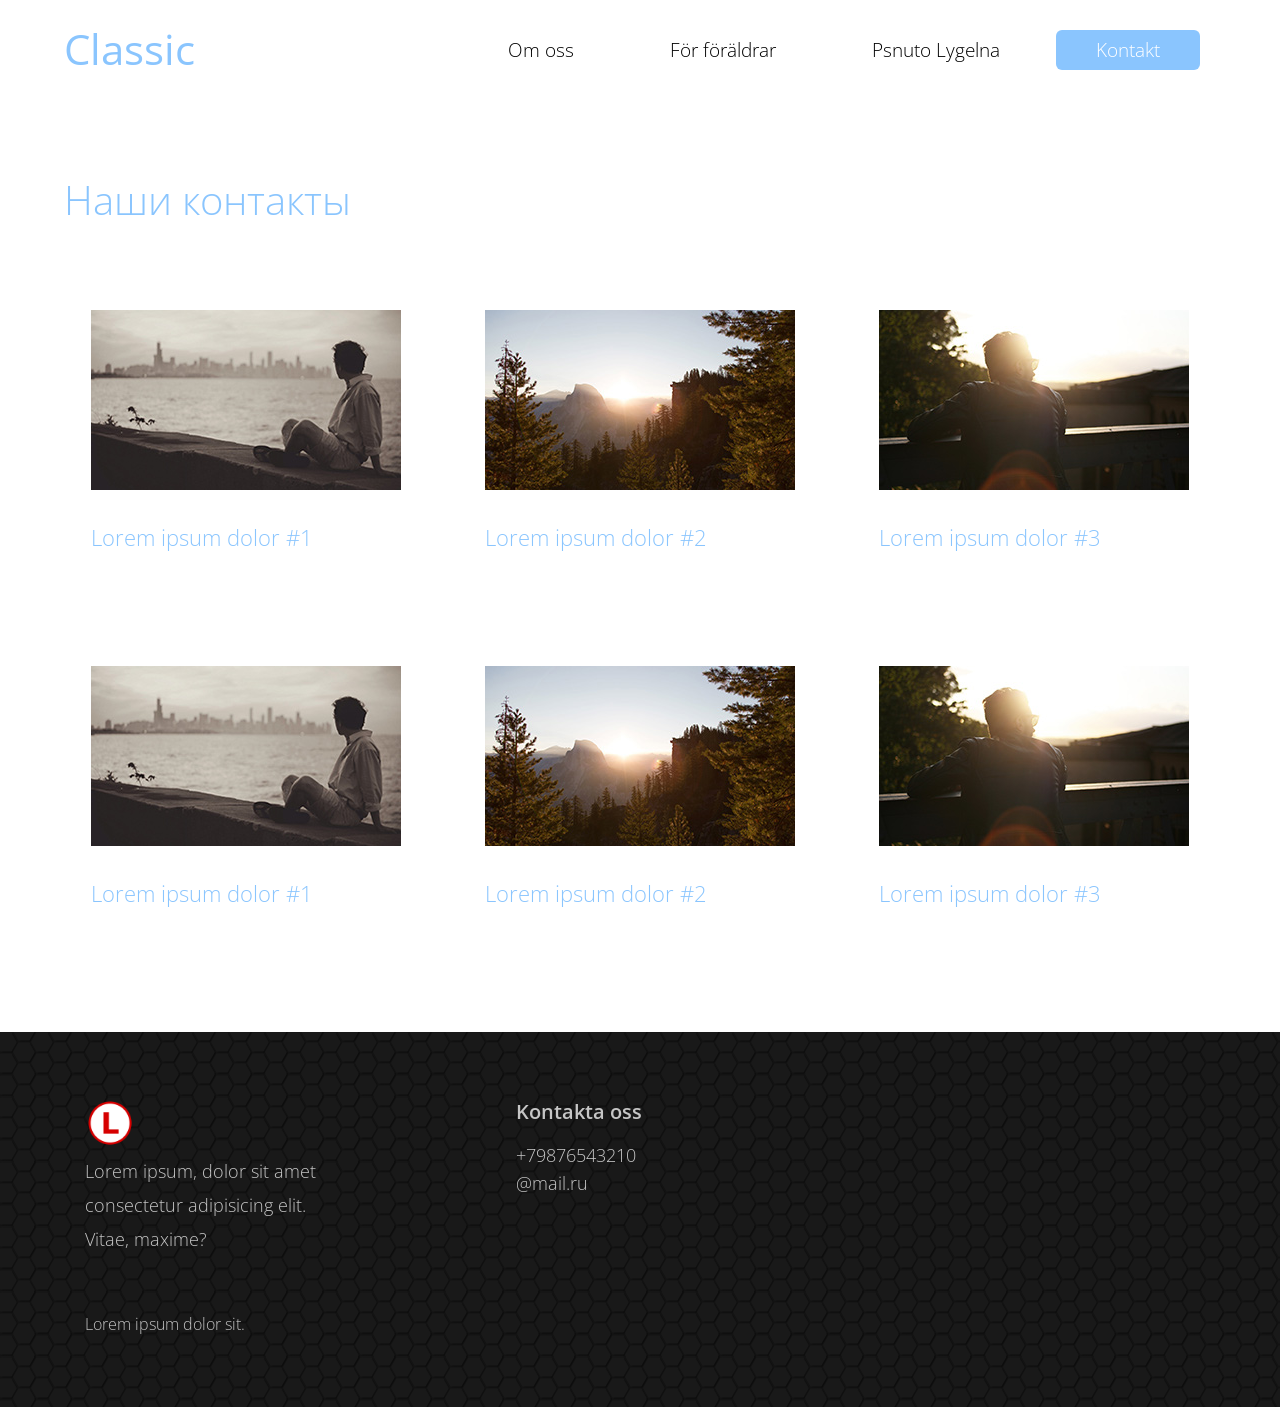
==== contact.html @ af582776 "Initial commit" ====
<!DOCTYPE html>
<html>
  <head>
    <meta charset="utf-8" />
    <meta http-equiv="X-UA-Compatible" content="IE=edge" />
    <meta name="viewport" content="width=device-width, initial-scale=1" />

    <title>Classic - Contact Page</title>
    <link
      rel="apple-touch-icon"
      sizes="192x192"
      href="img/favicon/android-chrome-192x192.png"
    />
    <link
      rel="apple-touch-icon"
      sizes="512x512"
      href="img/favicon/favicon-512.png"
    />
    <link rel="apple-touch-icon" href="img/favicon/apple-touch-icon.png" />
    <link
      rel="icon"
      type="image/png"
      sizes="32x32"
      href="img/favicon/favicon-32x32.png"
    />
    <link
      rel="icon"
      type="image/png"
      sizes="16x16"
      href="img/favicon/favicon-16x16.png"
    />
    <link rel="icon" type="image/x-icon" href="img/favicon/favicon.ico" />
    <link rel="manifest" href="img/favicon/site.webmanifest" />
    <link rel="icon" href="img/favicon/favicon-512.png" />
    <meta name="msapplication-TileColor" content="#ffffff" />
    <meta name="theme-color" content="#ffffff" />
    <!-- load stylesheets -->
    <link
      rel="stylesheet"
      href="https://fonts.googleapis.com/css?family=Open+Sans:300,400"
    />
    <!-- Google web font "Open Sans" -->
    <link rel="stylesheet" href="css/bootstrap.min.css" />
    <link rel="stylesheet" href="css/reset.css" />
    <link rel="stylesheet" href="css/templatemo-style.css" />
    <link rel="stylesheet" href="css/style.css" />
    <!-- Templatemo style -->

    <!-- HTML5 shim and Respond.js for IE8 support of HTML5 elements and media queries -->
    <!-- WARNING: Respond.js doesn't work if you view the page via file:// -->
    <!--[if lt IE 9]>
      <script src="https://oss.maxcdn.com/html5shiv/3.7.2/html5shiv.min.js"></script>
      <script src="https://oss.maxcdn.com/respond/1.4.2/respond.min.js"></script>
    <![endif]-->
  </head>

  <body>
    <div class="tm-header">
      <div class="container-fluid">
        <div class="tm-header-inner">
          <a href="index.html" class="navbar-brand tm-site-name">Classic</a>

          <!-- navbar -->
          <nav class="navbar tm-main-nav">
            <button
              class="navbar-toggler hidden-md-up"
              type="button"
              data-toggle="collapse"
              data-target="#tmNavbar"
            >
              &#9776;
            </button>

            <div class="collapse navbar-toggleable-sm" id="tmNavbar">
              <ul class="nav navbar-nav">
                <li class="nav-item">
                  <a href="Om_oss.html" class="nav-link">Om oss</a>
                </li>
                <li class="nav-item">
                  <a href="For_foraldrar.html" class="nav-link"
                    >För föräldrar</a
                  >
                </li>
                <li class="nav-item">
                  <a href="Psnuto_Lygelna.html" class="nav-link"
                    >Psnuto Lygelna</a
                  >
                </li>
                <li class="nav-item active">
                  <a href="contact.html" class="nav-link">Kontakt</a>
                </li>
              </ul>
            </div>
          </nav>
        </div>
      </div>
    </div>
    <section class="tm-section">
      <div class="container-fluid">
        <h2 class="answer__title">Наши контакты</h2>
        <div class="row tm-margin-t-big">
          <div class="col-xs-12 col-sm-12 col-md-4 col-lg-4 col-xl-4">
            <div class="tm-content-box">
              <img
                src="img/tm-img-310x180-1.jpg"
                alt="Image"
                class="tm-margin-b-30 img-fluid"
              />
              <h4 class="tm-margin-b-20 tm-gold-text">Lorem ipsum dolor #1</h4>
            </div>
          </div>

          <div class="col-xs-12 col-sm-12 col-md-4 col-lg-4 col-xl-4">
            <div class="tm-content-box">
              <img
                src="img/tm-img-310x180-2.jpg"
                alt="Image"
                class="tm-margin-b-30 img-fluid"
              />
              <h4 class="tm-margin-b-20 tm-gold-text">Lorem ipsum dolor #2</h4>
            </div>
          </div>

          <div class="col-xs-12 col-sm-12 col-md-4 col-lg-4 col-xl-4">
            <div class="tm-content-box">
              <img
                src="img/tm-img-310x180-3.jpg"
                alt="Image"
                class="tm-margin-b-30 img-fluid"
              />
              <h4 class="tm-margin-b-20 tm-gold-text">Lorem ipsum dolor #3</h4>
            </div>
          </div>
        </div>
        <div class="row tm-margin-t-big">
          <div class="col-xs-12 col-sm-12 col-md-4 col-lg-4 col-xl-4">
            <div class="tm-content-box">
              <img
                src="img/tm-img-310x180-1.jpg"
                alt="Image"
                class="tm-margin-b-30 img-fluid"
              />
              <h4 class="tm-margin-b-20 tm-gold-text">Lorem ipsum dolor #1</h4>
            </div>
          </div>

          <div class="col-xs-12 col-sm-12 col-md-4 col-lg-4 col-xl-4">
            <div class="tm-content-box">
              <img
                src="img/tm-img-310x180-2.jpg"
                alt="Image"
                class="tm-margin-b-30 img-fluid"
              />
              <h4 class="tm-margin-b-20 tm-gold-text">Lorem ipsum dolor #2</h4>
            </div>
          </div>

          <div class="col-xs-12 col-sm-12 col-md-4 col-lg-4 col-xl-4">
            <div class="tm-content-box">
              <img
                src="img/tm-img-310x180-3.jpg"
                alt="Image"
                class="tm-margin-b-30 img-fluid"
              />
              <h4 class="tm-margin-b-20 tm-gold-text">Lorem ipsum dolor #3</h4>
            </div>
          </div>
        </div>
      </div>
    </section>

    <footer class="footer" id="footer">
      <div class="container">
        <div class="footer__body">
          <div class="footer__col">
            <a class="footer__logo logo" href="#">
              <img src="img/favicon/favicon-512.png" width="50" alt="Логотип" />
            </a>
            <p class="footer__text">
              Lorem ipsum, dolor sit amet consectetur adipisicing elit. Vitae,
              maxime?
            </p>
          </div>

          <div class="footer__col">
            <h6 class="footer__title">Kontakta oss</h6>
            <ul class="footer__list">
              <li class="footer__item">
                <a class="footer__link" href="tel:+7">+79876543210</a>
              </li>
              <li class="footer__item">
                <a class="footer__link" href="mailto:@mail.ru"> @mail.ru</a>
              </li>
            </ul>
          </div>
        </div>
        <div class="footer__bottom">
          <div class="footer__copy">Lorem ipsum dolor sit.</div>
        </div>
      </div>
    </footer>

    <!-- load JS files -->
    <script src="js/jquery-1.11.3.min.js"></script>
    <!-- jQuery (https://jquery.com/download/) -->
    <script src="https://www.atlasestateagents.co.uk/javascript/tether.min.js"></script>
    <!-- Tether for Bootstrap, http://stackoverflow.com/questions/34567939/how-to-fix-the-error-error-bootstrap-tooltips-require-tether-http-github-h -->
    <script src="js/bootstrap.min.js"></script>
    <!-- Bootstrap (http://v4-alpha.getbootstrap.com/) -->
  </body>
</html>
---- css/templatemo-style.css ----
/* 

Classic Template

http://www.templatemo.com/tm-488-classic

-----------------------------*/

body {
  color: #8c8c8c;
  font-family: "Open Sans", Helvetica, Arial, sans-serif;
  font-size: 18px;
  font-weight: 300;
  overflow-x: hidden;
}

a,
button {
  transition: all 0.3s ease;
}
a:hover,
a:focus {
  text-decoration: none;
  outline: none;
}

h2 {
  font-size: 2.2rem;
}
.tm-thin-font {
  font-weight: 300;
}

.container-fluid {
  margin-left: auto;
  margin-right: auto;
  max-width: 1390px;
  overflow-x: hidden;
}

@media (max-width: 1390px) {
  .container-fluid {
    padding-left: 5%;
    padding-right: 5%;
  }
}

.tm-header-inner {
  display: -webkit-flex;
  display: -ms-flexbox;
  display: flex;
  -webkit-align-items: center;
  -ms-flex-align: center;
  align-items: center;
  -webkit-justify-content: space-between;
  -ms-flex-pack: justify;
  justify-content: space-between;
  height: 100px;
}

.tm-site-name {
  color: #8ac5fe;
  display: block;
  font-size: 2.6rem;
  font-weight: 400;
}

.tm-main-nav {
  font-size: 1.2rem;
}

.navbar-nav .nav-link {
  border-radius: 6px;
  color: black;
  padding: 10px 40px;
}

.nav-item.active .nav-link,
.nav-link:hover,
.nav-link:focus {
  color: white;
  background-color: #8ac5fe;
}

.tm-gold-text {
  color: #8ac5fe;
}

.tm-section {
  padding-top: 80px;
  padding-bottom: 100px;
}

.tm-home-img-container {
  background-image: url("../img/tm-home-img.jpg");
  background-size: auto;
  background-position: center;
  background-repeat: no-repeat;
  height: 500px;
}

.tm-about-img-container {
  background-image: url("../img/tm-about-img.jpg");
}
.tm-blog-img-container {
  background-image: url("../img/tm-blog-img.jpg");
}
.tm-contact-img-container {
  background-image: url("../img/tm-contact-img.jpg");
}

.tm-about-img-container,
.tm-blog-img-container,
.tm-contact-img-container {
  background-size: auto 200px;
  background-position: center;
  background-repeat: no-repeat;
  height: 200px;
}

.tm-title {
  margin-bottom: 1rem;
  line-height: 1.4;
}

.tm-subtitle {
  font-size: 1.4rem;
  max-width: 800px;
  margin: 0 auto 80px;
}

.tm-content-box {
  max-width: 310px;
  margin: 0 auto;
}

h3 {
  font-size: 1.65rem;
}
h4 {
  font-size: 1.4rem;
  line-height: 1.6;
}

.tm-btn {
  color: white;
  background-color: #8ac5fe;
  border: none;
  border-radius: 5px;
  display: inline-block;
  padding: 10px 30px;
}

.tm-btn:hover,
.tm-btn:focus {
  background-color: #45b6fe;
  color: white;
  outline: none;
}

.tm-btn-gray {
  background-color: #666666;
}
.tm-btn-gray:hover,
.tm-btn-gray:focus {
  background-color: #515050;
}

.tm-margin-b-15 {
  margin-bottom: 15px;
}
.tm-margin-b-20 {
  margin-bottom: 20px;
}
.tm-margin-b-30 {
  margin-bottom: 30px;
}
.tm-margin-b-40 {
  margin-bottom: 40px;
}
.tm-margin-t-big {
  margin-top: 90px;
}
.tm-margin-t-mid {
  margin-top: 60px;
}
.tm-margin-t-small {
  margin-top: 30px;
}

.tm-text-link {
  color: #b5e2ff;
  line-height: 2.8;
  text-decoration: underline;
}
.tm-overflow-auto {
  overflow: auto;
}
.tm-small-font {
  font-size: 1rem;
}
.tm-related-post {
  margin-bottom: 40px;
}
.tm-related-post:last-child {
  margin-bottom: 0;
}
.media-left {
  padding-right: 25px;
}
.media-body {
  border-bottom: 1px solid #ccc;
  padding-bottom: 25px;
}

.tm-media-description {
  margin-bottom: 0;
}

.tm-2-col-right {
  padding-left: 20px;
}

.tm-footer {
  color: #c6c6c6;
  background-color: #191919;
  background-image: url("../img/classic-pattern-bg.png");
  font-size: 1rem;
  padding-top: 40px;
  padding-bottom: 20px;
}

.tm-footer-links-container {
  padding-left: 10px;
}

.tm-footer-link {
  color: #8fd3fe;
  line-height: 2.8;
  text-decoration: underline;
}

.tm-footer-link:hover,
.tm-footer-link:focus {
  color: #8fd3fe;
  text-decoration: none;
}
.tm-footer-thumbnail {
  margin-bottom: 5px;
}

.tm-copyright-text {
  color: #999999;
  margin-bottom: 0;
}

hr {
  border-top: 1px solid #cccccc;
}
p {
  line-height: 1.9;
}

.tm-gray-bg {
  background-color: #cccccc;
  color: black;
  padding: 30px 20px 20px;
}
.tm-footer-content-box-title {
  margin-bottom: 30px;
}

.tm-img-post {
  margin-bottom: 30px;
}

.tm-aside-r {
  padding-left: 30px;
}

.form-control {
  border-radius: 0;
  font-size: 1.1rem;
  padding: 0.75rem 1rem;
}

.form-control:focus {
  border-color: #8ac5fe;
}

.tm-form-description {
  margin-top: 10px;
}
.tm-contact-form {
  padding-top: 20px;
}

#google-map {
  height: 333px;
  width: 100%;
  margin-top: 40px;
}

.tm-contact-right {
  padding-left: 30px;
}
.tm-p-small {
  font-size: 1rem;
}

@media (max-width: 1199px) {
  .tm-2-col-left {
    padding-right: 0;
  }
  .tm-2-col-right {
    padding-left: 0;
  }
  .tm-text-link {
    line-height: 2.2;
  }
  .container-fluid {
    padding-left: 4%;
    padding-right: 4%;
  }
}

@media (max-width: 991px) {
  .tm-home-img-container {
    background: none;
    height: auto;
  }

  .tm-subtitle {
    margin-bottom: 40px;
  }

  #tmNavbar .navbar-nav .nav-link {
    padding: 10px 25px;
  }
  .media {
    max-width: 240px;
  }
  .media-left {
    display: block;
    margin-bottom: 20px;
  }

  .tm-content-box {
    margin-bottom: 50px;
  }
  .tm-text-link {
    line-height: 2.4;
  }

  .tm-section {
    padding-top: 50px;
    padding-bottom: 60px;
  }

  .tm-2-col-left,
  .tm-2-col-right {
    margin: 0 auto;
    max-width: 660px;
  }

  .tm-margin-t-big {
    margin-top: 30px;
  }
  .media {
    max-width: 100%;
  }
  .media-left {
    display: table-cell;
    margin-bottom: 0;
  }

  .tm-footer-content-box {
    margin-bottom: 40px;
  }

  .tm-2-rows-md-swap {
    display: -webkit-flex;
    display: -ms-flexbox;
    display: flex;
    -webkit-flex-direction: column;
    -ms-flex-direction: column;
    flex-direction: column;
  }

  .tm-2-rows-md-down-1 {
    -webkit-order: 1;
    -ms-flex-order: 1;
    order: 1;
  }
  .tm-2-rows-md-down-2 {
    -webkit-order: 2;
    -ms-flex-order: 2;
    order: 2;
    margin-bottom: 0;
    margin-top: 30px;
  }

  .tm-contact-right {
    padding-left: 15px;
    padding-top: 40px;
  }
}

@media (max-width: 897px) {
  .tm-btn {
    padding: 10px 15px;
    font-size: 1rem;
  }
}

@media (max-width: 767px) {
  .tm-main-nav {
    position: fixed;
    right: 0;
    top: 21px;
    z-index: 1000;
  }
  #tmNavbar .navbar-nav .nav-item {
    float: none;
  }
  #tmNavbar .navbar-nav .nav-link {
    padding: 10px 35px;
  }
  #tmNavbar {
    background: white;
    border-radius: 6px;
  }
  #tmNavbar .navbar-nav .nav-item + .nav-item {
    margin-left: 0;
  }
  .navbar-toggler {
    background: white;
    border-color: #8ac5fe;
    color: #8ac5fe;
    display: block;
    margin-left: auto;
    margin-right: 0;
  }
  .navbar-toggler:focus {
    outline: none;
  }
  .tm-content-box {
    margin-bottom: 50px;
  }

  .tm-2-col-left {
    padding-right: 0;
    max-width: 660px;
  }

  .tm-2-col-right {
    padding-left: 0;
  }
  .tm-margin-b-40 {
    margin-bottom: 25px;
  }

  .tm-copyright-text {
    padding-top: 0;
  }
  .tm-gray-bg {
    padding: 20px 20px 10px;
  }
  .tm-footer {
    padding-bottom: 15px;
  }

  .tm-2-rows-sm-swap {
    display: -webkit-flex;
    display: -ms-flexbox;
    display: flex;
    -webkit-flex-direction: column;
    -ms-flex-direction: column;
    flex-direction: column;
  }

  .tm-2-rows-sm-down-1 {
    -webkit-order: 1;
    -ms-flex-order: 1;
    order: 1;
  }
  .tm-2-rows-sm-down-2 {
    -webkit-order: 2;
    -ms-flex-order: 2;
    order: 2;
    margin-bottom: 0;
    margin-top: 30px;
  }

  .tm-sm-m-b {
    margin-bottom: 20px;
  }
  .tm-aside-r {
    padding-left: 15px;
  }
  .tm-aside-container {
    max-width: 310px;
    margin: 0 auto;
  }

  .tm-blog-post {
    padding-bottom: 10px;
  }
  .tm-content-box-contact {
    margin-top: 40px;
    margin-bottom: 0;
  }

  .tm-contact-row-related-posts {
    margin-top: 40px;
  }
}

@media (max-width: 543px) {
  .tm-footer-links-container {
    padding-left: 0;
  }
  .tm-xs-m-t {
    margin-top: 20px;
  }
  .tm-btn {
    padding: 10px 30px;
  }
}

@media (max-width: 510px) {
  .media {
    max-width: 240px;
  }
  .media-left {
    display: block;
    margin-bottom: 20px;
  }

  .tm-section {
    padding-top: 10%;
    padding-bottom: 10%;
  }

  .tm-subtitle {
    margin-bottom: 20px;
  }
  .tm-margin-b-40 {
    margin-bottom: 15px;
  }
  .tm-content-box {
    margin-bottom: 40px;
  }
  .tm-margin-t-mid {
    margin-top: 30px;
  }
  .tm-footer-content-box {
    margin-bottom: 40px;
  }
  .tm-footer-content-box-title {
    margin-bottom: 15px;
  }
  #google-map {
    margin-top: 25px;
  }
  .tm-map-section {
    margin-top: 50px;
  }

  .tm-contact-related-posts-container {
    max-width: 240px;
    margin-left: auto;
    margin-right: auto;
  }
}
---- css/style.css ----
:root {
  --color-primary: #45b6fe;
  --color-secondary: #8ac5fe;
  --color-accent: #8fd3fe;
  --color-light: #b5e2ff;
  --color-bg-light: #daf0ff;
  --text-color: #000;
  --bg-color: #fff;
  --border-color: #e4e6eb;
  --shadow: 0 1px 2px rgba(0, 0, 0, 0.1);
}

.tm-site-name:hover {
  color: #b5e2ff;
}

.articles-container {
  display: flex;
  max-width: 1090px;
  margin-left: auto;
  margin-right: auto;
  overflow-x: hidden;
  flex-direction: column;
  gap: 20px;
}

.article-card {
  background-color: var(--bg-color);
  border-radius: 8px;
  box-shadow: var(--shadow);
  overflow: hidden;
  transition: transform 0.2s, box-shadow 0.2s;
}

.article-card:hover {
  transform: translateY(-2px);
  box-shadow: 0 4px 12px rgba(0, 0, 0, 0.1);
}

.article-header {
  padding: 16px 16px 8px;
  background-color: var(--color-bg-light);
  border-bottom: 1px solid var(--border-color);
}

.article-title {
  font-size: 1.25rem;
  font-weight: 600;
  margin-bottom: 8px;
  color: var(--color-primary);
}

.article-meta {
  display: flex;
  align-items: center;
  color: #65676b;
  font-size: 0.875rem;
}

.article-author {
  font-weight: 500;
  color: var(--color-primary);
}

.article-date {
  margin-left: auto;
}

.article-content {
  padding: 16px;
}

.article-description {
  margin-bottom: 12px;
  line-height: 1.6;
}

.description-short {
  overflow: hidden;
  max-height: 4.8em;
  position: relative;
}

.description-short::after {
  content: "";
  position: absolute;
  bottom: 0;
  left: 0;
  right: 0;
  height: 1.2em;
  background: linear-gradient(to bottom, transparent, white);
}

.show-more-btn {
  background-color: var(--color-light);
  color: var(--color-primary);
  border: none;
  padding: 8px 16px;
  border-radius: 4px;
  cursor: pointer;
  font-weight: 500;
  margin-top: 10px;
  transition: background-color 0.2s;
}

.show-more-btn:hover {
  background-color: var(--color-accent);
  color: white;
}

.article-images {
  margin: 16px 0;
}

.images-grid {
  display: grid;
  gap: 2rem;
  border-radius: 8px;
  overflow: hidden;
}

.single-image img {
  width: 100%;
  height: auto;
  display: block;
  max-height: 300px;
  object-fit: cover;
}

.two-images {
  grid-template-columns: 1fr 1fr;
}

.three-images {
  grid-template-columns: 1fr 1fr;
  grid-template-rows: 1fr 1fr;
}

.three-images img:first-child {
  grid-column: 1 / 3;
}

.four-images {
  grid-template-columns: 1fr 1fr;
  grid-template-rows: 1fr 1fr;
}

.five-images {
  grid-template-columns: repeat(6, 1fr);
  grid-template-rows: 1fr 1fr;
}

.five-images img:first-child {
  grid-column: 1 / 4;
  grid-row: 1 / 3;
}

.five-images img:nth-child(2) {
  grid-column: 4 / 7;
}

.five-images img:nth-child(3) {
  grid-column: 4 / 5;
  grid-row: 2;
}

.five-images img:nth-child(4) {
  grid-column: 5 / 6;
  grid-row: 2;
}

.five-images img:nth-child(5) {
  grid-column: 6 / 7;
  grid-row: 2;
}

.article-images img {
  width: 100%;
  height: 100%;
  object-fit: cover;
  display: block;
}

.no-image {
  padding: 20px;
  text-align: center;
  background-color: var(--color-bg-light);
  color: var(--color-accent);
  font-style: italic;
  border-radius: 4px;
}

.article-tags {
  display: flex;
  flex-wrap: wrap;
  gap: 6px;
  margin-top: 12px;
}

.tag {
  background-color: var(--color-light);
  color: var(--color-primary);
  padding: 4px 10px;
  border-radius: 16px;
  font-size: 0.8rem;
  font-weight: 500;
}

.hero__inner {
  align-items: center;
  display: grid;
  row-gap: 1.875rem;
  margin-bottom: 5rem;
  margin-left: auto;
  margin-right: auto;
  max-width: 1090px;
  overflow-x: hidden;
}

@media (min-width: 61.99875rem) {
  .hero__inner {
    grid-template-columns: 1.1fr 1fr;
  }
}
.hero__img img {
  width: 80%;
  border-radius: 1.25rem;
}
.hero__title {
  color: #8ac5fe;
  font-size: 2.7125rem;
}

.hero__rules-title {
  color: #8ac5fe;
  font-size: 2.5125rem;
  margin-bottom: 2rem;
}
.answer__title {
  color: #8ac5fe;
  font-size: 2.5125rem;
  margin-bottom: 2rem;
}
@media (min-width: 76.25em) {
  .hero__text {
    font-size: 1.375rem;
  }
}

@media (min-width: 61.9375em) and (max-width: 76.25em) {
  @supports (
    font-size: clamp(1.25rem, 0.7090611354rem + 0.8733624454vw, 1.375rem)
  ) {
    .hero__text {
      font-size: clamp(1.25rem, 0.7090611354rem + 0.8733624454vw, 1.375rem);
    }
  }

  @supports not (
    font-size: clamp(1.25rem, 0.7090611354rem + 0.8733624454vw, 1.375rem)
  ) {
    .hero__text {
      font-size: calc(0.70906rem + 0.87336vw);
    }
  }
}

@media (min-width: 24.375em) and (max-width: 61.9375em) {
  @supports (
    font-size: clamp(1.125rem, 1.0438851913rem + 0.3327787022vw, 1.25rem)
  ) {
    .hero__text {
      font-size: clamp(1.125rem, 1.0438851913rem + 0.3327787022vw, 1.25rem);
    }
  }

  @supports not (
    font-size: clamp(1.125rem, 1.0438851913rem + 0.3327787022vw, 1.25rem)
  ) {
    .hero__text {
      font-size: calc(1.04389rem + 0.33278vw);
    }
  }
}

@media (max-width: 24.375em) {
  .hero__text {
    font-size: 1.125rem;
  }
}

@media (max-width: 61.99875rem) {
  .hero__text {
    margin-left: auto;
    margin-right: auto;
    max-width: 31.25rem;
    text-align: center;
  }
}

@media (max-width: 35.4375rem) {
  .hero__text {
    font-size: 3.6vw;
  }
}

.rules-list {
  counter-reset: rule-counter;
  list-style-type: none;
  padding-left: 0;
  max-width: 800px;
  width: 100%;
}

.rule-item {
  counter-increment: rule-counter;
  display: flex;
  margin-bottom: 15px;
  padding: 20px;
  border-radius: 12px;
  transition: all 0.3s ease;
  position: relative;
  overflow: hidden;
  box-shadow: 0 4px 12px rgba(0, 0, 0, 0.08);
  background: linear-gradient(135deg, currentColor 0%, currentColor 100%);
}

.rule-item::before {
  content: counter(rule-counter);
  position: absolute;
  top: -15px;
  left: -15px;
  font-size: 5.5rem;
  font-weight: 900;
  opacity: 0.12;
  line-height: 1;
  z-index: 0;
  color: inherit;
}

.rule-number {
  font-size: 1.8rem;
  font-weight: 700;
  min-width: 50px;
  height: 50px;
  display: flex;
  align-items: center;
  justify-content: center;
  border-radius: 50%;
  color: white;
  margin-right: 20px;
  flex-shrink: 0;
  position: relative;
  z-index: 1;
  box-shadow: 0 4px 8px rgba(0, 0, 0, 0.15);
}

.rule-content {
  flex-grow: 1;
  position: relative;
  z-index: 1;
}

.rule-title {
  font-size: 1.2rem;
  font-weight: 600;
  margin-bottom: 8px;
  color: #2c3e50;
}
.rule-item {
  color: #45b6fe;
  background: linear-gradient(135deg, #45b6fe15, #45b6fe05);
  border-left: 4px solid #45b6fe;
}
.rule-text {
  color: #444;
  font-size: 1rem;
  line-height: 1.5;
}

.rule-item:hover {
  transform: translateY(-3px);
  box-shadow: 0 8px 20px rgba(0, 0, 0, 0.12);
}

.rule-number {
  background-color: #45b6fe;
}

@media (max-width: 768px) {
  .rule-item {
    flex-direction: column;
    padding: 18px;
  }

  .rule-number {
    margin-right: 0;
    margin-bottom: 12px;
    align-self: flex-start;
    width: 45px;
    height: 45px;
    font-size: 1.5rem;
  }

  .rule-item::before {
    font-size: 4.5rem;
    top: -12px;
    left: -12px;
  }
}

@media (max-width: 480px) {
  .rule-item {
    padding: 15px;
    margin-bottom: 12px;
  }

  .rule-title {
    font-size: 1.1rem;
  }

  .rule-text {
    font-size: 0.95rem;
  }
}
.rules-container {
  margin-left: auto;
  margin-right: auto;
  max-width: 1090px;
  overflow-x: hidden;
  margin-bottom: 2rem;
}

.question {
  font-size: 1.7rem;
  cursor: pointer;
  padding: 15px;
  border-bottom: 1px solid #8ac5fe;
  position: relative;
}

.question::before {
  content: "+";
  position: absolute;
  right: 20px;
  top: 50%;
  transform: translateY(-50%);
  font-size: 24px;
  color: #777;
  transition: transform 0.3s ease;
}

.question.active::before {
  transform: rotate(45deg) translateY(-50%);
}

.answer {
  font-size: 1.4rem;
  display: none;
  padding: 15px;
  border-bottom: 1px solid #8ac5fe;
}

.footer {
  background-color: #191919;
  background-image: url("../img/classic-pattern-bg.png");
  color: #c6c6c6;
  line-height: 1.4;
  padding-bottom: 4.5rem;
}

@media (min-width: 76.25em) {
  .footer {
    padding-top: 4.125rem;
  }
}

@media (min-width: 24.375em) and (max-width: 76.25em) {
  @supports (
    padding-top: clamp(1.6875rem, 0.5421686747rem + 4.6987951807vw, 4.125rem)
  ) {
    .footer {
      padding-top: clamp(1.6875rem, 0.5421686747rem + 4.6987951807vw, 4.125rem);
    }
  }

  @supports not (
    padding-top: clamp(1.6875rem, 0.5421686747rem + 4.6987951807vw, 4.125rem)
  ) {
    .footer {
      padding-top: calc(0.54217rem + 4.6988vw);
    }
  }
}

@media (max-width: 24.375em) {
  .footer {
    padding-top: 1.6875rem;
  }
}

@media (max-width: 47.99875rem) {
  .footer {
    padding-bottom: 8.75rem;
  }
}

.footer__body {
  -moz-column-gap: 1.875rem;
  column-gap: 1.875rem;
  display: grid;
  grid-template-columns:
    minmax(auto, 15.3125rem) minmax(auto, max-content) minmax(auto, 11.25rem)
    minmax(auto, max-content);
  justify-content: space-between;
  margin-bottom: 3.5rem;
  row-gap: 2.5rem;
}

@media (max-width: 61.99875rem) {
  .footer__body {
    grid-template-columns: minmax(auto, max-content) minmax(auto, 11.25rem) minmax(
        auto,
        max-content
      );
  }
}

@media (max-width: 47.99875rem) {
  .footer__body {
    grid-template-columns: none;
    row-gap: 1.25rem;
  }
}

@media (max-width: 61.99875rem) {
  .footer__col:first-child {
    grid-column: 1/-1;
  }
}

@media (max-width: 47.99875rem) {
  .footer__col:first-child {
    align-items: center;
    display: flex;
    gap: 1.5rem;
    grid-column: auto;
    order: 1;
    padding-top: 0.625rem;
  }
}

.footer__logo {
  margin-bottom: 1.8125rem;
}

@media (max-width: 47.99875rem) {
  .footer__logo {
    margin-bottom: 0;
  }
}

.footer__text {
  max-width: 15.3125rem;
}

@media (max-width: 61.99875rem) {
  .footer__text {
    max-width: none;
  }
}

.footer__title {
  color: #c6c6c6;
  font-size: 1.25rem;
  font-weight: 600;
  margin-bottom: 1.25rem;
}

@media (min-width: 76.25em) {
  .footer__title {
    font-size: 1.25rem;
  }
}

@media (min-width: 24.375em) and (max-width: 76.25em) {
  @supports (
    font-size: clamp(1.125rem, 1.0662650602rem + 0.2409638554vw, 1.25rem)
  ) {
    .footer__title {
      font-size: clamp(1.125rem, 1.0662650602rem + 0.2409638554vw, 1.25rem);
    }
  }

  @supports not (
    font-size: clamp(1.125rem, 1.0662650602rem + 0.2409638554vw, 1.25rem)
  ) {
    .footer__title {
      font-size: calc(1.06627rem + 0.24096vw);
    }
  }
}

@media (max-width: 24.375em) {
  .footer__title {
    font-size: 1.125rem;
  }
}

.footer__list {
  line-height: 1.1;
}

@media (max-width: 47.99875rem) {
  .footer__list {
    display: flex;
    flex-wrap: wrap;
    row-gap: 0.625rem;
  }
}

@media (max-width: 47.99875rem) and (min-width: 48em) {
  .footer__list {
    -moz-column-gap: 3.125rem;
    column-gap: 3.125rem;
  }
}

@media (max-width: 47.99875rem) and (min-width: 24.375em) and (max-width: 48em) {
  @supports (
    (
        -moz-column-gap: clamp(1.25rem, -0.6845238095rem + 7.9365079365vw, 3.125rem)
      )
      or
      (column-gap: clamp(1.25rem, -0.6845238095rem + 7.9365079365vw, 3.125rem))
  ) {
    .footer__list {
      -moz-column-gap: clamp(
        1.25rem,
        -0.6845238095rem + 7.9365079365vw,
        3.125rem
      );
      column-gap: clamp(1.25rem, -0.6845238095rem + 7.9365079365vw, 3.125rem);
    }
  }

  @supports not (
    (
        -moz-column-gap: clamp(1.25rem, -0.6845238095rem + 7.9365079365vw, 3.125rem)
      )
      or
      (column-gap: clamp(1.25rem, -0.6845238095rem + 7.9365079365vw, 3.125rem))
  ) {
    .footer__list {
      -moz-column-gap: calc(-0.68452rem + 7.93651vw);
      column-gap: calc(-0.68452rem + 7.93651vw);
    }
  }
}

@media (max-width: 47.99875rem) and (max-width: 24.375em) {
  .footer__list {
    -moz-column-gap: 1.25rem;
    column-gap: 1.25rem;
  }
}

.footer__item:not(:last-child) {
  margin-bottom: 0.5rem;
}

.footer__link {
  transition: color 0.3;
  color: #c6c6c6;
}

@media (any-hover: hover) {
  .footer__link:hover {
    color: #b5e2ff;
  }
}

.footer__bottom {
  align-items: end;
  display: flex;
  gap: 1.875rem;
  justify-content: space-between;
}

.footer__copy {
  color: #c6c6c6;
  font-size: 1rem;
}

.footer__socials {
  align-items: center;
  display: flex;
  gap: 1.25rem;
}

@media (max-width: 31.24875rem) {
  .footer__socials {
    display: none;
  }
}

.header__social-dark-link {
  align-items: center;
  background: white;
  border-radius: 50%;
  display: none;
  height: 1.5625rem;
  justify-content: center;
  transition: background 0.3;
  width: 1.5625rem;
}

@media (any-hover: hover) {
  .header__social-dark-link:hover {
    background: #8fd3fe;
  }
}

.header__social-dark-link svg {
  max-width: 65%;
}

html,
body {
  height: 100%;
  margin: 0;
}

body {
  display: flex;
  flex-direction: column;
  min-height: 100vh;
}
footer {
  margin-top: auto;
}

.tags-filter {
  margin-bottom: 25px;
  padding-bottom: 15px;
  border-bottom: 1px solid var(--border-color);
}

.tags-container {
  display: flex;
  flex-wrap: wrap;
  gap: 10px;
}

.tag-filter {
  background-color: var(--color-light);
  color: var(--color-primary);
  border: none;
  padding: 8px 16px;
  border-radius: 20px;
  cursor: pointer;
  font-weight: 500;
  font-size: 0.9rem;
  transition: all 0.2s;
}

.tag-filter:hover {
  background-color: var(--color-accent);
  color: white;
  transform: translateY(-2px);
}

.tag-filter.active {
  background-color: var(--color-primary);
  color: white;
  box-shadow: 0 2px 5px rgba(69, 182, 254, 0.3);
}

.tag-filter.all-tags {
  background-color: var(--color-secondary);
}
.nem-wrapper{
  margin-left: auto;
  margin-right: auto;
  max-width: 1090px;
  overflow-x: hidden;
}
.active-filter-info {
  margin-left: auto;
  margin-right: auto;
  max-width: 1090px;
  overflow-x: hidden;
  margin-bottom: 15px;
  padding: 10px 15px;
  background-color: var(--color-bg-light);
  border-radius: 6px;
  font-size: 0.95rem;
  color: var(--color-primary);
  display: flex;
  justify-content: space-between;
  align-items: center;
}

.clear-filter-btn {
  background-color: var(--color-light);
  color: var(--color-primary);
  border: none;
  padding: 5px 12px;
  border-radius: 4px;
  cursor: pointer;
  font-size: 0.85rem;
}

.clear-filter-btn:hover {
  background-color: var(--color-accent);
  color: white;
}

.no-articles-message {
  text-align: center;
  padding: 40px 20px;
  color: #65676b;
  font-style: italic;
  background-color: var(--color-bg-light);
  border-radius: 8px;
  margin-top: 20px;
}

.tags-container {
    display: flex;
    flex-wrap: wrap; /* Позволяет тегам переноситься на новую строку */
    gap: 8px; /* Равномерные отступы между тегами */
    max-height: 160px; /* Ограничение высоты */
    overflow-y: auto; /* Вертикальная прокрутка при необходимости */
    white-space: nowrap; /* Запрещает перенос текста внутри тега */
    flex-shrink: 0; /* Запрещает сжатие тегов */
}

.tag-filter {
    white-space: nowrap; /* Текст тега не переносится */
    flex-shrink: 0; /* Тег не сжимается */
}

/* На мобильных: */
@media (max-width: 768px) {
    .tag-filter {
        padding: 6px 10px; /* Уменьшенные отступы */
        font-size: 0.75rem; /* Уменьшенный шрифт */
        border-radius: 16px; /* Меньшая закругленность */
    }
}

.tag {
    white-space: nowrap; /* Без переноса текста */
    flex-shrink: 0; /* Без сжатия */
}

/* На мобильных: */
@media (max-width: 768px) {
    .tag {
        padding: 3px 8px; /* Уменьшенные отступы */
        font-size: 0.7rem; /* Уменьшенный шрифт */
        border-radius: 12px; /* Меньшая закругленность */
    }
}

.tags-container {
    max-height: 120px; /* Ограничение высоты */
    overflow-y: auto; /* Вертикальная прокрутка */
}

/* Стилизация скроллбара: */
.tags-container::-webkit-scrollbar {
    width: 6px; /* Тонкий скроллбар */
    height: 6px;
}

.tags-container::-webkit-scrollbar-track {
    background: var(--color-bg-light);
    border-radius: 3px;
}

.tags-container::-webkit-scrollbar-thumb {
    background: var(--color-accent);
    border-radius: 3px;
}

/* На мобильных: */
@media (max-width: 768px) {
    .active-filter-info {
        flex-direction: column; /* Элементы в колонку */
        align-items: flex-start; /* Выравнивание по левому краю */
        gap: 8px; /* Отступ между элементами */
    }
    
    .clear-filter-btn {
        align-self: flex-end; /* Кнопка справа */
    }
}

@media (max-width: 768px) {
    .tag-filter {
        padding: 6px 10px; /* Было 8px 14px */
        font-size: 0.75rem; /* Было 0.85rem */
    }
    
    .tag {
        padding: 3px 8px; /* Было 4px 10px */
        font-size: 0.7rem; /* Было 0.75rem */
    }
}

@media (max-width: 480px) {
    .tag-filter {
        padding: 5px 8px; /* Еще меньше */
        font-size: 0.7rem; /* Еще меньше */
    }
    
    .tag {
        padding: 3px 8px; /* Еще меньше */
        font-size: 0.75rem; /* Еще меньше */
    }
}

/* На мобильных: */
@media (max-width: 768px) {
    .tags-container {
        gap: 6px; /* Было 8px */
    }
    
    .article-tags {
        gap: 4px; /* Было 6px */
    }
}

@media (max-width: 768px) {
    .tags-title {
        font-size: 1rem; /* Было 1.1rem */
    }
}

@media (max-width: 480px) {
    .tags-title {
        font-size: 0.95rem; /* Еще меньше */
    }
}
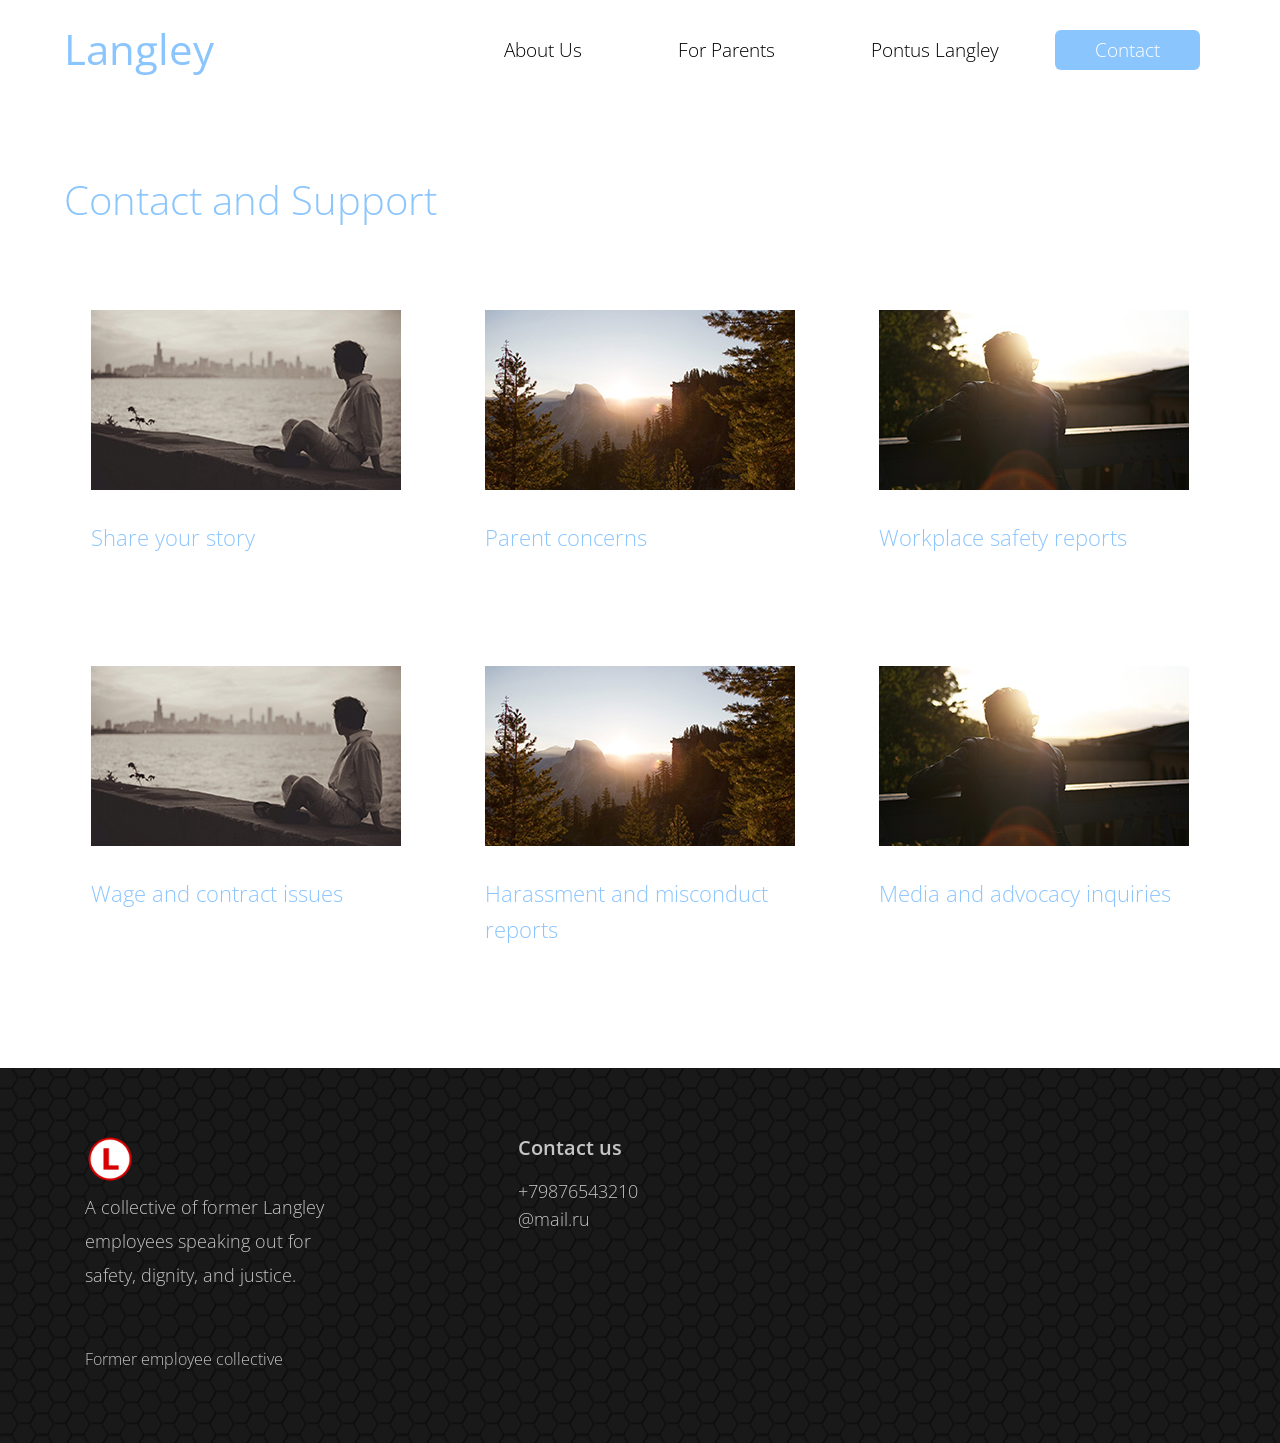
==== commit d6d2120d: "Initial commit - static one project" ====
--- a/contact.html
+++ b/contact.html
@@ -1,211 +1,207 @@
-<!DOCTYPE html>
-<html>
-  <head>
-    <meta charset="utf-8" />
-    <meta http-equiv="X-UA-Compatible" content="IE=edge" />
-    <meta name="viewport" content="width=device-width, initial-scale=1" />
+﻿<!DOCTYPE html>
+<html lang="en">
+  <head>
+    <meta charset="utf-8" />
+    <meta http-equiv="X-UA-Compatible" content="IE=edge" />
+    <meta name="viewport" content="width=device-width, initial-scale=1" />
+
+    <title>Langley - Contact</title>
+    <link
+      rel="apple-touch-icon"
+      sizes="192x192"
+      href="img/favicon/android-chrome-192x192.png"
+    />
+    <link
+      rel="apple-touch-icon"
+      sizes="512x512"
+      href="img/favicon/favicon-512.png"
+    />
+    <link rel="apple-touch-icon" href="img/favicon/apple-touch-icon.png" />
+    <link
+      rel="icon"
+      type="image/png"
+      sizes="32x32"
+      href="img/favicon/favicon-32x32.png"
+    />
+    <link
+      rel="icon"
+      type="image/png"
+      sizes="16x16"
+      href="img/favicon/favicon-16x16.png"
+    />
+    <link rel="icon" type="image/x-icon" href="img/favicon/favicon.ico" />
+    <link rel="manifest" href="img/favicon/site.webmanifest" />
+    <link rel="icon" href="img/favicon/favicon-512.png" />
+    <meta name="msapplication-TileColor" content="#ffffff" />
+    <meta name="theme-color" content="#ffffff" />
+    <link
+      rel="stylesheet"
+      href="https://fonts.googleapis.com/css?family=Open+Sans:300,400"
+    />
+    <link rel="stylesheet" href="css/bootstrap.min.css" />
+    <link rel="stylesheet" href="css/reset.css" />
+    <link rel="stylesheet" href="css/templatemo-style.css" />
+    <link rel="stylesheet" href="css/style.css" />
+
+    <!--[if lt IE 9]>
+      <script src="https://oss.maxcdn.com/html5shiv/3.7.2/html5shiv.min.js"></script>
+      <script src="https://oss.maxcdn.com/respond/1.4.2/respond.min.js"></script>
+    <![endif]-->
+  </head>
+
+  <body>
+    <div class="tm-header">
+      <div class="container-fluid">
+        <div class="tm-header-inner">
+          <a href="index.html" class="navbar-brand tm-site-name">Langley</a>
+
+          <nav class="navbar tm-main-nav">
+            <button
+              class="navbar-toggler hidden-md-up"
+              type="button"
+              data-toggle="collapse"
+              data-target="#tmNavbar"
+            >
+              &#9776;
+            </button>
+
+            <div class="collapse navbar-toggleable-sm" id="tmNavbar">
+              <ul class="nav navbar-nav">
+                <li class="nav-item">
+                  <a href="Om_oss.html" class="nav-link">About Us</a>
+                </li>
+                <li class="nav-item">
+                  <a href="For_foraldrar.html" class="nav-link">For Parents</a>
+                </li>
+                <li class="nav-item">
+                  <a href="Psnuto_Lygelna.html" class="nav-link">Pontus Langley</a>
+                </li>
+                <li class="nav-item active">
+                  <a href="contact.html" class="nav-link">Contact</a>
+                </li>
+              </ul>
+            </div>
+          </nav>
+        </div>
+      </div>
+    </div>
+    <section class="tm-section">
+      <div class="container-fluid">
+        <h2 class="answer__title">Contact and Support</h2>
+        <div class="row tm-margin-t-big">
+          <div class="col-xs-12 col-sm-12 col-md-4 col-lg-4 col-xl-4">
+            <div class="tm-content-box">
+              <img
+                src="img/tm-img-310x180-1.jpg"
+                alt="Share your story"
+                class="tm-margin-b-30 img-fluid"
+              />
+              <h4 class="tm-margin-b-20 tm-gold-text">Share your story</h4>
+            </div>
+          </div>
+
+          <div class="col-xs-12 col-sm-12 col-md-4 col-lg-4 col-xl-4">
+            <div class="tm-content-box">
+              <img
+                src="img/tm-img-310x180-2.jpg"
+                alt="Parent concerns"
+                class="tm-margin-b-30 img-fluid"
+              />
+              <h4 class="tm-margin-b-20 tm-gold-text">Parent concerns</h4>
+            </div>
+          </div>
+
+          <div class="col-xs-12 col-sm-12 col-md-4 col-lg-4 col-xl-4">
+            <div class="tm-content-box">
+              <img
+                src="img/tm-img-310x180-3.jpg"
+                alt="Workplace safety reports"
+                class="tm-margin-b-30 img-fluid"
+              />
+              <h4 class="tm-margin-b-20 tm-gold-text">
+                Workplace safety reports
+              </h4>
+            </div>
+          </div>
+        </div>
+        <div class="row tm-margin-t-big">
+          <div class="col-xs-12 col-sm-12 col-md-4 col-lg-4 col-xl-4">
+            <div class="tm-content-box">
+              <img
+                src="img/tm-img-310x180-1.jpg"
+                alt="Wage and contract issues"
+                class="tm-margin-b-30 img-fluid"
+              />
+              <h4 class="tm-margin-b-20 tm-gold-text">
+                Wage and contract issues
+              </h4>
+            </div>
+          </div>
+
+          <div class="col-xs-12 col-sm-12 col-md-4 col-lg-4 col-xl-4">
+            <div class="tm-content-box">
+              <img
+                src="img/tm-img-310x180-2.jpg"
+                alt="Harassment reports"
+                class="tm-margin-b-30 img-fluid"
+              />
+              <h4 class="tm-margin-b-20 tm-gold-text">
+                Harassment and misconduct reports
+              </h4>
+            </div>
+          </div>
+
+          <div class="col-xs-12 col-sm-12 col-md-4 col-lg-4 col-xl-4">
+            <div class="tm-content-box">
+              <img
+                src="img/tm-img-310x180-3.jpg"
+                alt="Media inquiries"
+                class="tm-margin-b-30 img-fluid"
+              />
+              <h4 class="tm-margin-b-20 tm-gold-text">
+                Media and advocacy inquiries
+              </h4>
+            </div>
+          </div>
+        </div>
+      </div>
+    </section>
+
+    <footer class="footer" id="footer">
+      <div class="container">
+        <div class="footer__body">
+          <div class="footer__col">
+            <a class="footer__logo logo" href="#">
+              <img src="img/favicon/favicon-512.png" width="50" alt="Logo" />
+            </a>
+            <p class="footer__text">
+              A collective of former Langley employees speaking out for safety,
+              dignity, and justice.
+            </p>
+          </div>
+
+          <div class="footer__col">
+            <h6 class="footer__title">Contact us</h6>
+            <ul class="footer__list">
+              <li class="footer__item">
+                <a class="footer__link" href="tel:+7">+79876543210</a>
+              </li>
+              <li class="footer__item">
+                <a class="footer__link" href="mailto:@mail.ru">@mail.ru</a>
+              </li>
+            </ul>
+          </div>
+        </div>
+        <div class="footer__bottom">
+          <div class="footer__copy">Former employee collective</div>
+        </div>
+      </div>
+    </footer>
+
+    <script src="js/jquery-1.11.3.min.js"></script>
+    <script src="https://www.atlasestateagents.co.uk/javascript/tether.min.js"></script>
+    <script src="js/bootstrap.min.js"></script>
+    <script src="js/i18n.js"></script>
+  </body>
+</html>
 
-    <title>Classic - Contact Page</title>
-    <link
-      rel="apple-touch-icon"
-      sizes="192x192"
-      href="img/favicon/android-chrome-192x192.png"
-    />
-    <link
-      rel="apple-touch-icon"
-      sizes="512x512"
-      href="img/favicon/favicon-512.png"
-    />
-    <link rel="apple-touch-icon" href="img/favicon/apple-touch-icon.png" />
-    <link
-      rel="icon"
-      type="image/png"
-      sizes="32x32"
-      href="img/favicon/favicon-32x32.png"
-    />
-    <link
-      rel="icon"
-      type="image/png"
-      sizes="16x16"
-      href="img/favicon/favicon-16x16.png"
-    />
-    <link rel="icon" type="image/x-icon" href="img/favicon/favicon.ico" />
-    <link rel="manifest" href="img/favicon/site.webmanifest" />
-    <link rel="icon" href="img/favicon/favicon-512.png" />
-    <meta name="msapplication-TileColor" content="#ffffff" />
-    <meta name="theme-color" content="#ffffff" />
-    <!-- load stylesheets -->
-    <link
-      rel="stylesheet"
-      href="https://fonts.googleapis.com/css?family=Open+Sans:300,400"
-    />
-    <!-- Google web font "Open Sans" -->
-    <link rel="stylesheet" href="css/bootstrap.min.css" />
-    <link rel="stylesheet" href="css/reset.css" />
-    <link rel="stylesheet" href="css/templatemo-style.css" />
-    <link rel="stylesheet" href="css/style.css" />
-    <!-- Templatemo style -->
-
-    <!-- HTML5 shim and Respond.js for IE8 support of HTML5 elements and media queries -->
-    <!-- WARNING: Respond.js doesn't work if you view the page via file:// -->
-    <!--[if lt IE 9]>
-      <script src="https://oss.maxcdn.com/html5shiv/3.7.2/html5shiv.min.js"></script>
-      <script src="https://oss.maxcdn.com/respond/1.4.2/respond.min.js"></script>
-    <![endif]-->
-  </head>
-
-  <body>
-    <div class="tm-header">
-      <div class="container-fluid">
-        <div class="tm-header-inner">
-          <a href="index.html" class="navbar-brand tm-site-name">Classic</a>
-
-          <!-- navbar -->
-          <nav class="navbar tm-main-nav">
-            <button
-              class="navbar-toggler hidden-md-up"
-              type="button"
-              data-toggle="collapse"
-              data-target="#tmNavbar"
-            >
-              &#9776;
-            </button>
-
-            <div class="collapse navbar-toggleable-sm" id="tmNavbar">
-              <ul class="nav navbar-nav">
-                <li class="nav-item">
-                  <a href="Om_oss.html" class="nav-link">Om oss</a>
-                </li>
-                <li class="nav-item">
-                  <a href="For_foraldrar.html" class="nav-link"
-                    >För föräldrar</a
-                  >
-                </li>
-                <li class="nav-item">
-                  <a href="Psnuto_Lygelna.html" class="nav-link"
-                    >Psnuto Lygelna</a
-                  >
-                </li>
-                <li class="nav-item active">
-                  <a href="contact.html" class="nav-link">Kontakt</a>
-                </li>
-              </ul>
-            </div>
-          </nav>
-        </div>
-      </div>
-    </div>
-    <section class="tm-section">
-      <div class="container-fluid">
-        <h2 class="answer__title">Наши контакты</h2>
-        <div class="row tm-margin-t-big">
-          <div class="col-xs-12 col-sm-12 col-md-4 col-lg-4 col-xl-4">
-            <div class="tm-content-box">
-              <img
-                src="img/tm-img-310x180-1.jpg"
-                alt="Image"
-                class="tm-margin-b-30 img-fluid"
-              />
-              <h4 class="tm-margin-b-20 tm-gold-text">Lorem ipsum dolor #1</h4>
-            </div>
-          </div>
-
-          <div class="col-xs-12 col-sm-12 col-md-4 col-lg-4 col-xl-4">
-            <div class="tm-content-box">
-              <img
-                src="img/tm-img-310x180-2.jpg"
-                alt="Image"
-                class="tm-margin-b-30 img-fluid"
-              />
-              <h4 class="tm-margin-b-20 tm-gold-text">Lorem ipsum dolor #2</h4>
-            </div>
-          </div>
-
-          <div class="col-xs-12 col-sm-12 col-md-4 col-lg-4 col-xl-4">
-            <div class="tm-content-box">
-              <img
-                src="img/tm-img-310x180-3.jpg"
-                alt="Image"
-                class="tm-margin-b-30 img-fluid"
-              />
-              <h4 class="tm-margin-b-20 tm-gold-text">Lorem ipsum dolor #3</h4>
-            </div>
-          </div>
-        </div>
-        <div class="row tm-margin-t-big">
-          <div class="col-xs-12 col-sm-12 col-md-4 col-lg-4 col-xl-4">
-            <div class="tm-content-box">
-              <img
-                src="img/tm-img-310x180-1.jpg"
-                alt="Image"
-                class="tm-margin-b-30 img-fluid"
-              />
-              <h4 class="tm-margin-b-20 tm-gold-text">Lorem ipsum dolor #1</h4>
-            </div>
-          </div>
-
-          <div class="col-xs-12 col-sm-12 col-md-4 col-lg-4 col-xl-4">
-            <div class="tm-content-box">
-              <img
-                src="img/tm-img-310x180-2.jpg"
-                alt="Image"
-                class="tm-margin-b-30 img-fluid"
-              />
-              <h4 class="tm-margin-b-20 tm-gold-text">Lorem ipsum dolor #2</h4>
-            </div>
-          </div>
-
-          <div class="col-xs-12 col-sm-12 col-md-4 col-lg-4 col-xl-4">
-            <div class="tm-content-box">
-              <img
-                src="img/tm-img-310x180-3.jpg"
-                alt="Image"
-                class="tm-margin-b-30 img-fluid"
-              />
-              <h4 class="tm-margin-b-20 tm-gold-text">Lorem ipsum dolor #3</h4>
-            </div>
-          </div>
-        </div>
-      </div>
-    </section>
-
-    <footer class="footer" id="footer">
-      <div class="container">
-        <div class="footer__body">
-          <div class="footer__col">
-            <a class="footer__logo logo" href="#">
-              <img src="img/favicon/favicon-512.png" width="50" alt="Логотип" />
-            </a>
-            <p class="footer__text">
-              Lorem ipsum, dolor sit amet consectetur adipisicing elit. Vitae,
-              maxime?
-            </p>
-          </div>
-
-          <div class="footer__col">
-            <h6 class="footer__title">Kontakta oss</h6>
-            <ul class="footer__list">
-              <li class="footer__item">
-                <a class="footer__link" href="tel:+7">+79876543210</a>
-              </li>
-              <li class="footer__item">
-                <a class="footer__link" href="mailto:@mail.ru"> @mail.ru</a>
-              </li>
-            </ul>
-          </div>
-        </div>
-        <div class="footer__bottom">
-          <div class="footer__copy">Lorem ipsum dolor sit.</div>
-        </div>
-      </div>
-    </footer>
-
-    <!-- load JS files -->
-    <script src="js/jquery-1.11.3.min.js"></script>
-    <!-- jQuery (https://jquery.com/download/) -->
-    <script src="https://www.atlasestateagents.co.uk/javascript/tether.min.js"></script>
-    <!-- Tether for Bootstrap, http://stackoverflow.com/questions/34567939/how-to-fix-the-error-error-bootstrap-tooltips-require-tether-http-github-h -->
-    <script src="js/bootstrap.min.js"></script>
-    <!-- Bootstrap (http://v4-alpha.getbootstrap.com/) -->
-  </body>
-</html>
